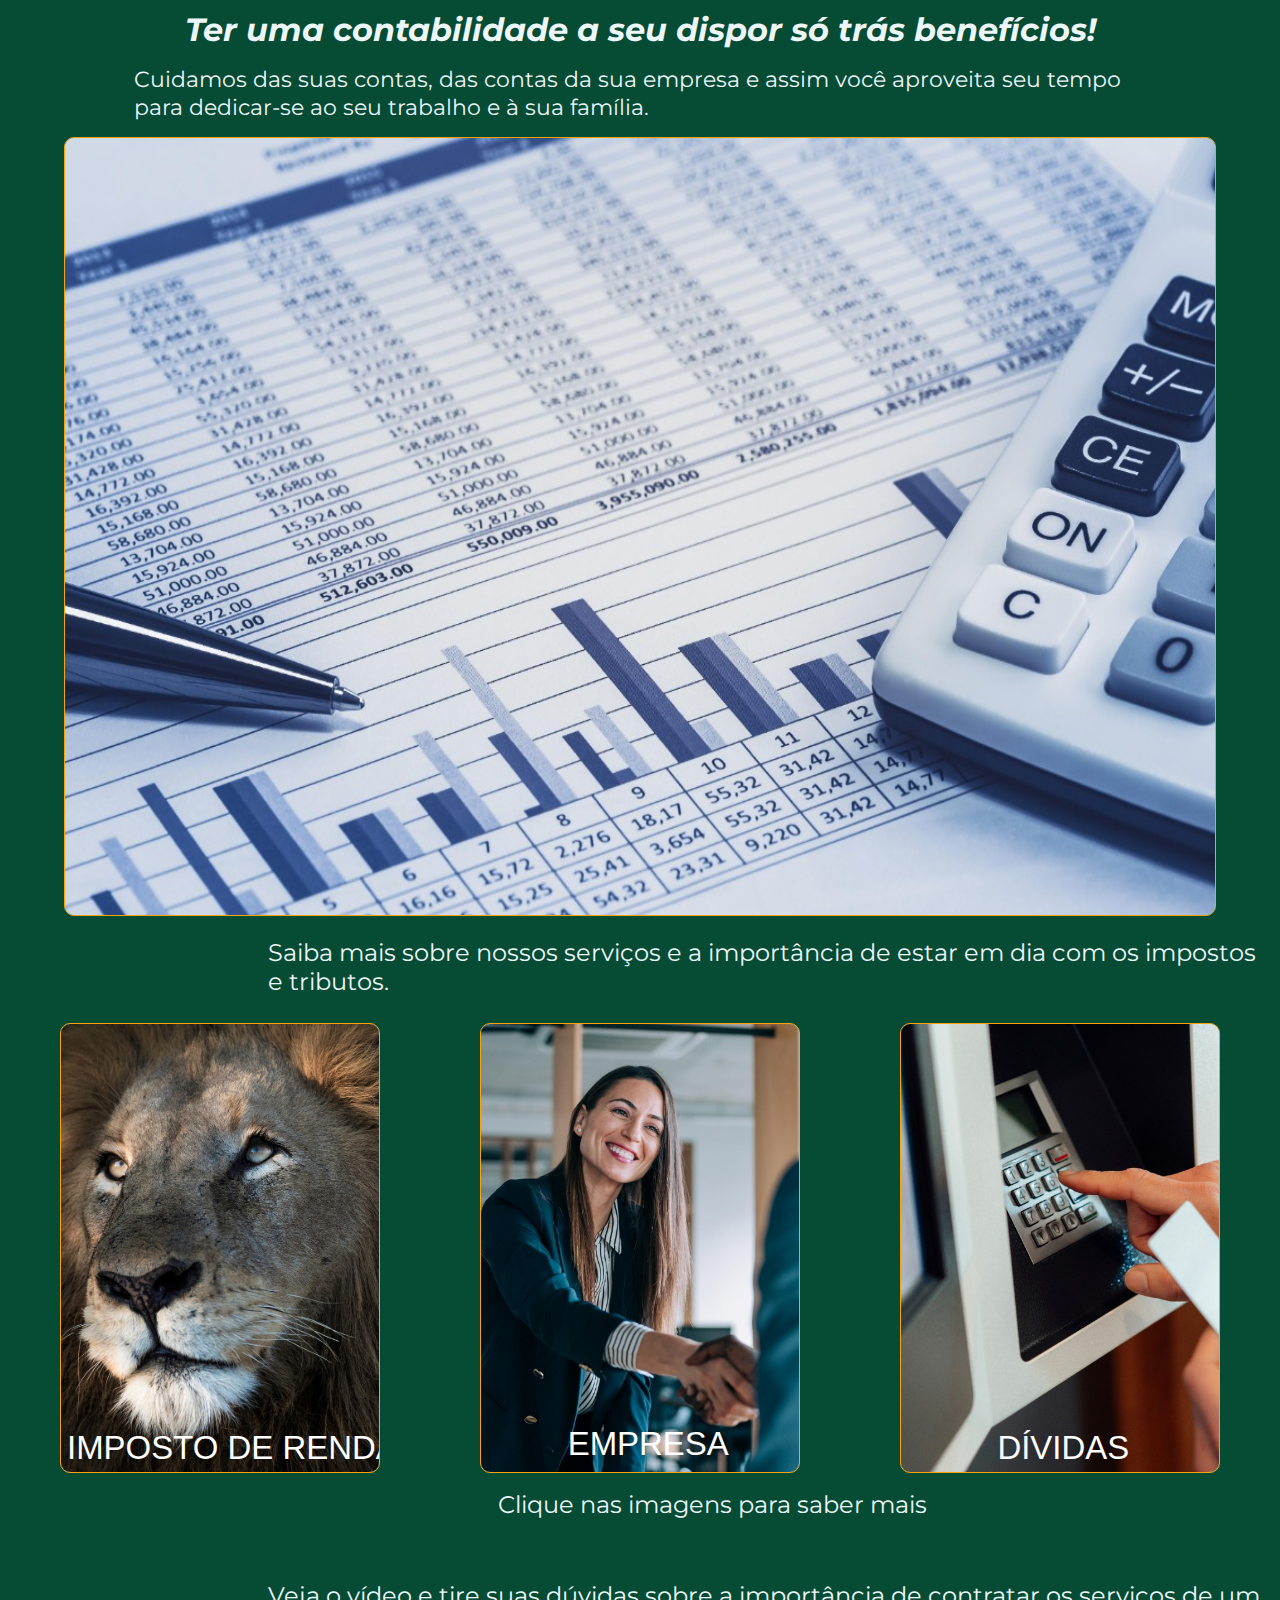
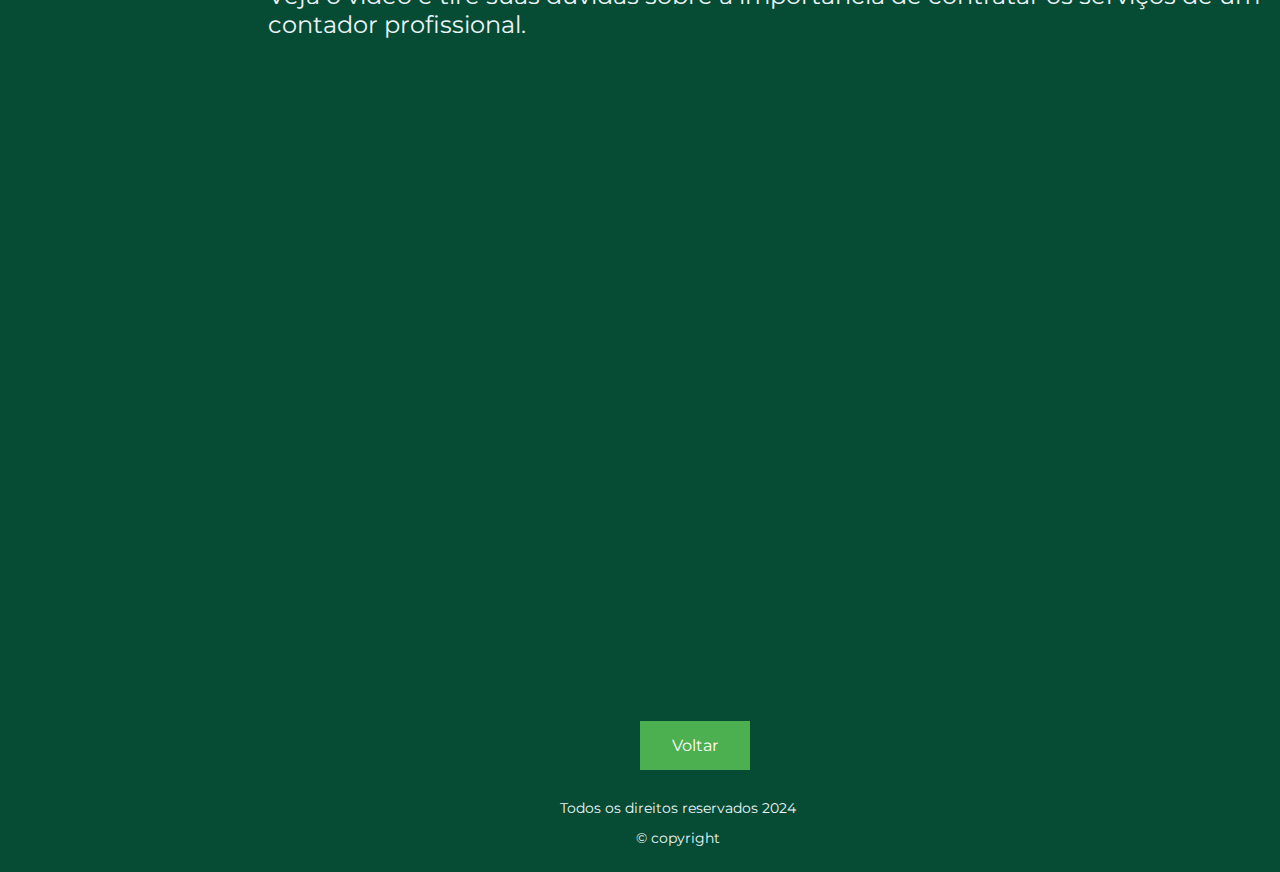
==== saiba-mais/saiba-mais.html @ 5978d424 "Ajustes finais da página "Saiba Mais"" ====
<!DOCTYPE html>
<html lang="pt-br">
  <head>
    <meta charset="UTF-8" />
    <meta name="viewport" content="width=device-width, initial-scale=1.0" />
    <link rel="shortcut icon" href="../assets/icons/calculo.png" type="image/x-icon">
    <link rel="stylesheet" href="./saiba-styles/styles.css" />
    <title>Saiba Mais</title>
  </head>
  <body>
    <header>
      <h3>Ter uma contabilidade a seu dispor só trás benefícios!</h3>
      <p>
        Cuidamos das suas contas, das contas da sua empresa e assim você
        aproveita seu tempo para dedicar-se ao seu trabalho e à sua família.
      </p>
    </header>
    <main>
      <div class="carousel">
        <div class="carousel-inner">
          <img src="./assets/img-1.svg" alt="Imagem 1" />
          <img src="./assets/img-2.svg" alt="Imagem 2" />
          <img src="./assets/img-3.svg" alt="Imagem 3" />
          <img src="./assets/img-04.svg" alt="Imagem 4" />
          <img src="./assets/img-5.svg" alt="Imagem 5" />
          <img src="./assets/img-1.svg" alt="" />
        </div>
      </div>

      <p class="p-card">
        Saiba mais sobre nossos serviços e a importância de estar em dia com os
        impostos e tributos.
      </p>
      <div class="cards-container">
        <div class="card">
          <img
            src="./assets/card-01.svg"
            alt="Card 1"
            data-info="Declarar o Imposto de Renda é uma obrigação fiscal fundamental para pessoas físicas que se enquadram nas condições estabelecidas pela Receita Federal. Além de evitar multas e juros por omissão ou erros nas informações, a declaração correta permite o acesso a diversos benefícios, como a restituição de valores pagos a mais. Para quem é autônomo ou possui outras fontes de rendimento, a declaração também serve para manter a regularidade perante o fisco, garantindo a conformidade com a legislação vigente e evitando complicações futuras."
          />
        </div>
        <div class="card">
          <img
            src="./assets/card-02.svg"
            alt="Card 2"
            data-info="A contabilidade é essencial para qualquer empresa, seja ela de pequeno, médio ou grande porte. Ela proporciona uma visão clara da saúde financeira do negócio, facilitando a tomada de decisões estratégicas e o cumprimento das obrigações fiscais e tributárias. Além disso, um contador qualificado ajuda a identificar oportunidades de redução de custos, a evitar erros em relatórios financeiros e a garantir a conformidade com a legislação vigente, contribuindo para o crescimento e a sustentabilidade da empresa no longo prazo."
          />
        </div>
        <div class="card">
          <img
            src="./assets/card-03.svg"
            alt="Card 3"
            data-info="Negociar e pagar suas dívidas é fundamental para manter a saúde financeira, seja no âmbito pessoal ou empresarial. No caso de pessoas físicas, isso significa preservar o histórico de crédito, evitando problemas com financiamentos, empréstimos e até mesmo com o nome negativado em cadastros de inadimplentes. Para as empresas, além de evitar restrições de crédito, a negociação das dívidas ajuda a melhorar o fluxo de caixa e a manter uma boa reputação no mercado. Ao resolver as pendências financeiras, tanto indivíduos quanto empresas garantem a estabilidade e o crescimento financeiro a longo prazo."
          />
        </div>
      </div>
      <p class="p-card" id="p-card">Clique nas imagens para saber mais</p>

      <p class="p-video">
        Veja o vídeo e tire suas dúvidas sobre a importância de contratar os
        serviços de um contador profissional.
      </p>
      <div class="video-container">
        <iframe
          width="960"
          height="615"
          src="https://www.youtube.com/embed/wbggibUAl4s?si=8gU_fadonfXtwtfn"
          title="YouTube video player"
          frameborder="0"
          allow="accelerometer; autoplay; clipboard-write; encrypted-media; gyroscope; picture-in-picture; web-share"
          referrerpolicy="strict-origin-when-cross-origin"
          allowfullscreen
        ></iframe>
      </div>

      <button class="animated-button" onclick="voltar()">Voltar</button>

      <div id="modal" class="modal">
        <div class="modal-content">
          <span class="close">×</span>
          <p id="modal-text"></p>
        </div>
      </div>
    </main>
    <footer>
      <p>Todos os direitos reservados 2024</p>
      <p>© copyright</p>
    </footer>

    <script src="./saiba-scripts/script.js"></script>
  </body>
</html>
---- saiba-mais/saiba-styles/styles.css ----
@import url("https://fonts.googleapis.com/css2?family=Montserrat:ital,wght@0,100..900;1,100..900&display=swap");

* {
  margin: 0;
  padding: 0;
  box-sizing: border-box;
  font-family: "Montserrat", sans-serif;
  background-color: #064b34;
}

header {
  width: 80vw;
  height: 15%;
  margin: auto;
  display: flex;
  flex-direction: column;
  justify-content: center;
  align-items: center;
  color: #edf6f9;
}

h3 {
  font-style: italic;
  font-size: 2em;
  padding: 10px;
}

p {
  font-size: 1.4em;
  padding: 6px;
}

.carousel {
  width: 90vw;
  height: 86.5vh;
  margin: 10px auto;
  overflow: hidden;
  display: flex;
  border-radius: 10px;
  border: solid 1px #faa307;
}

.carousel-inner {
  display: flex;
  transition: transform 1s ease-in-out;
}

.carousel img {
  width: 100%;
  height: auto;
  flex-shrink: 0;
}

.p-card, .p-video {
  color: #edf6f9;
  font-size: 1.5em;
  padding: 12px;
  margin-left: 20%;
}

.cards-container {
  height: 50vh;
  display: flex;

  justify-content: space-around;
  margin: 10px;
}

.card {
  width: 25vw;
  height: 50vh;
  margin: 5px;

  border-radius: 20px;
  cursor: pointer;
}

.card img {
  width: 100%;
  height: 100%;
  border-radius: 10px;
  object-fit: cover;
  border: 1px solid #faa307;
}

#p-card{
  margin-left: 38%;
}

.p-video{
  margin-top: 3%;
}

.video-container {
  margin-left: 28%;
  width: 30%;
  margin-top: 2%;
}

.animated-button {
  background-color: #4caf50;
  border: none;
  color: white;
  padding: 15px 32px;
  text-align: center;
  text-decoration: none;
  display: inline-block;
  font-size: 16px;
  margin: 4px 2px;
  margin-top: 2%;
  margin-left: 50%;
  cursor: pointer;
  transition: transform 0.3s; /* Animação hover */
}

.animated-button:hover {
  transform: scale(1.1);
}

/* Estilo para o modal */
.modal {
  display: none;
  position: fixed;
  z-index: 1;
  left: 0;
  top: 0;
  width: 100%;
  height: 100%;
  overflow: auto;
  background-color: rgb(0, 0, 0);
  background-color: rgba(0, 0, 0, 0.4);
}

.modal-content {
  background-color: #fefefe;
  margin: 15% auto;
  padding: 20px;
  border: 1px solid #888;
  width: 30%;
}

.close {
  color: #aaa;
  float: right;
  font-size: 28px;
  font-weight: bold;
}

.close:hover,
.close:focus {
  color: black;
  text-decoration: none;
  cursor: pointer;
}

a{
  text-decoration: none;
}

footer{
  color: #edf6f9;
  width: 30vw;
  margin: 1.5%;
  margin-left: 38%;
  display: flex;
  flex-direction: column;
  justify-content: center;
  align-items: center;
  font-size: 10px;
}
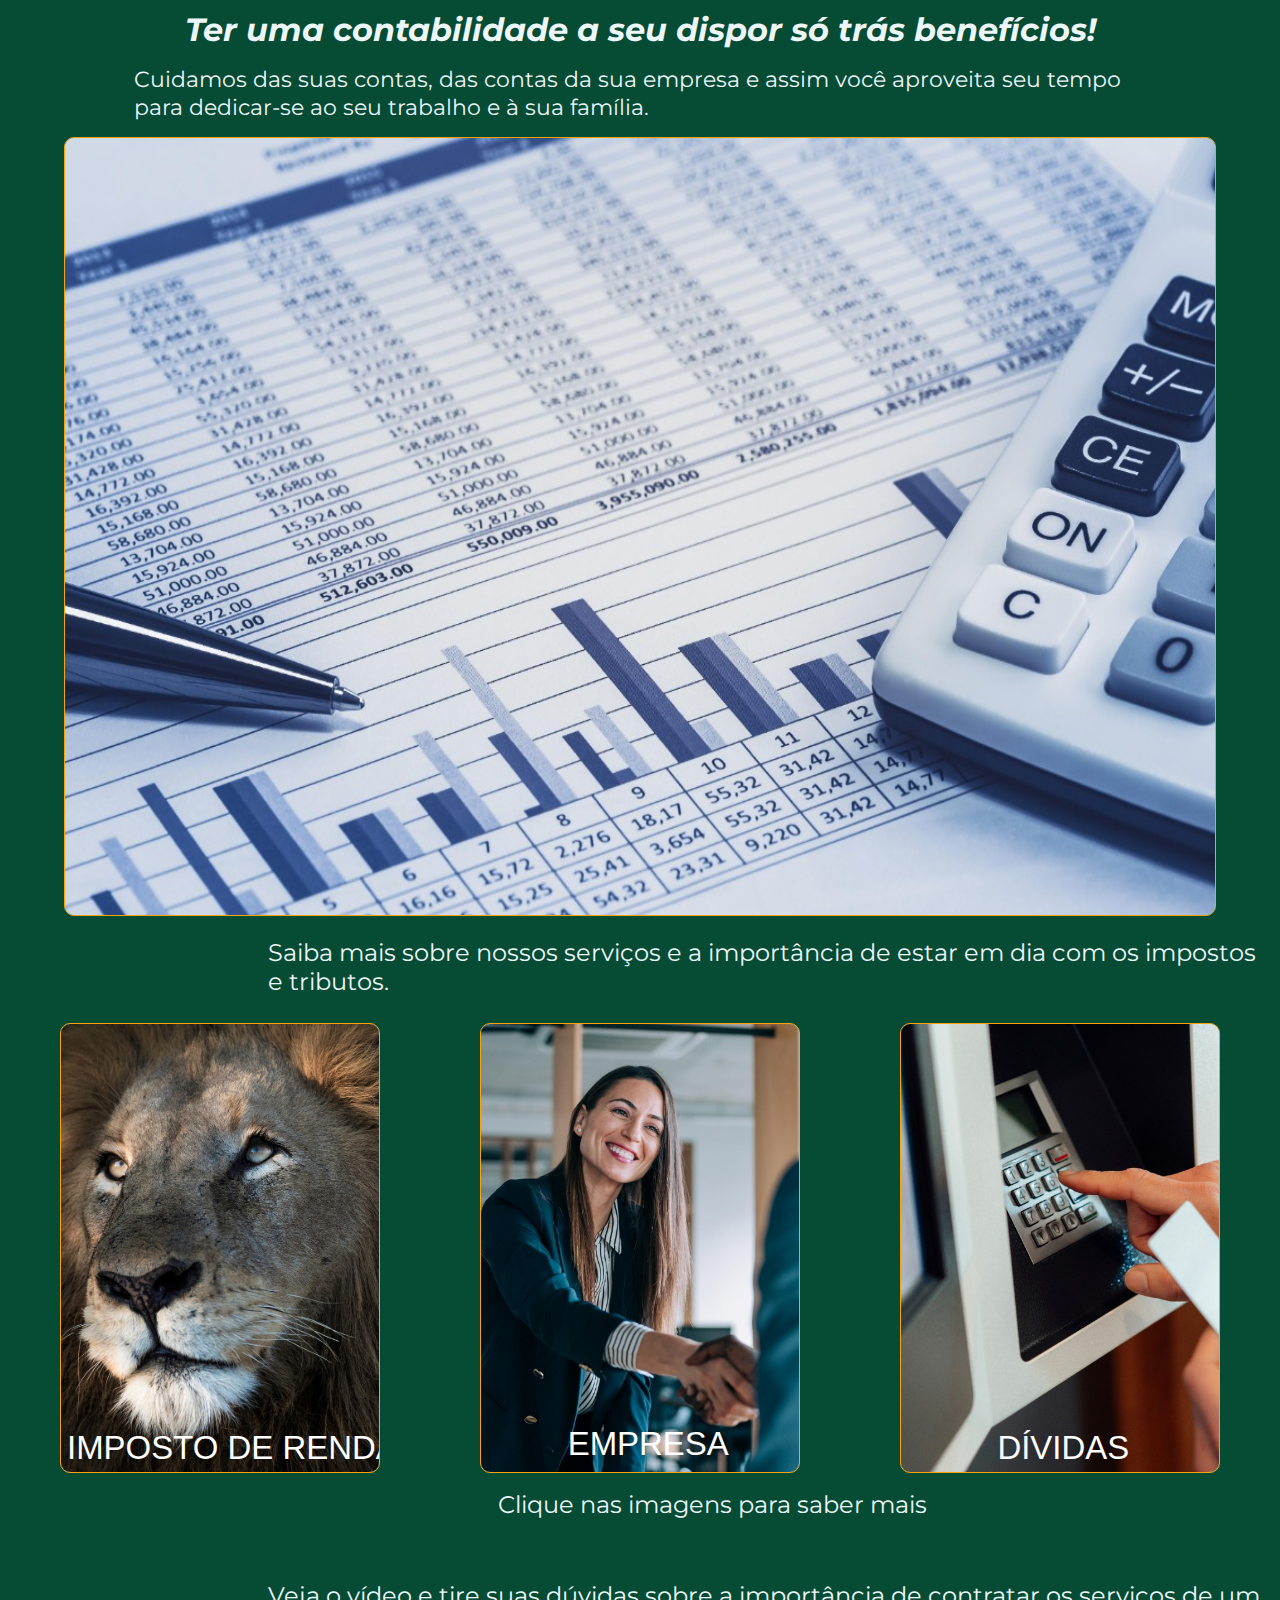
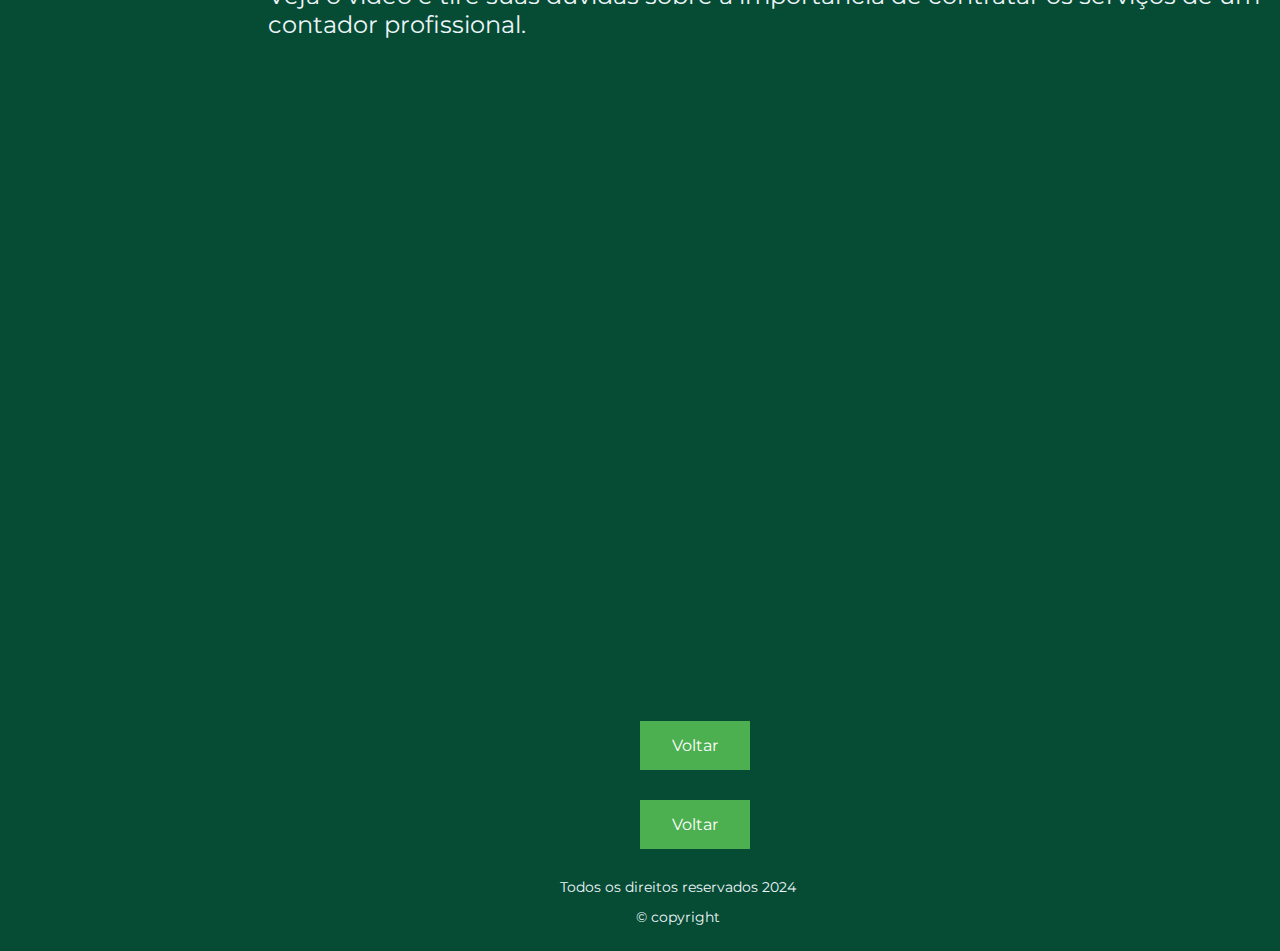
==== commit 1766a030: "Update" ====
--- a/saiba-mais/saiba-mais.html
+++ b/saiba-mais/saiba-mais.html
@@ -74,6 +74,7 @@
       </div>
 
       <button class="animated-button" onclick="voltar()">Voltar</button>
+      <a href="/index.html"><button class="animated-button">Voltar</button></a>
 
       <div id="modal" class="modal">
         <div class="modal-content">
@@ -88,5 +89,6 @@
     </footer>
 
     <script src="./saiba-scripts/script.js"></script>
+    <script src="./saiba-scripts/button-script.js" ></script>
   </body>
 </html>
--- a/saiba-mais/saiba-styles/styles.css
+++ b/saiba-mais/saiba-styles/styles.css
@@ -51,7 +51,8 @@
   flex-shrink: 0;
 }
 
-.p-card, .p-video {
+.p-card,
+.p-video {
   color: #edf6f9;
   font-size: 1.5em;
   padding: 12px;
@@ -61,7 +62,6 @@
 .cards-container {
   height: 50vh;
   display: flex;
-
   justify-content: space-around;
   margin: 10px;
 }
@@ -83,11 +83,11 @@
   border: 1px solid #faa307;
 }
 
-#p-card{
+#p-card {
   margin-left: 38%;
 }
 
-.p-video{
+.p-video {
   margin-top: 3%;
 }
 
@@ -110,7 +110,7 @@
   margin-top: 2%;
   margin-left: 50%;
   cursor: pointer;
-  transition: transform 0.3s; /* Animação hover */
+  transition: transform 0.3s;
 }
 
 .animated-button:hover {
@@ -153,11 +153,7 @@
   cursor: pointer;
 }
 
-a{
-  text-decoration: none;
-}
-
-footer{
+footer {
   color: #edf6f9;
   width: 30vw;
   margin: 1.5%;
@@ -168,3 +164,59 @@
   align-items: center;
   font-size: 10px;
 }
+
+@media only screen and (max-width: 900px) {
+  h3 {
+    font-size: 1.2em;
+  }
+
+  p {
+    font-size: 1em;
+  }
+  .carousel {
+    height: 50vh;
+  }
+  .p-card,
+  .p-video {
+    font-size: 1em;
+    margin-left: 10%;
+  }
+  .cards-container {
+    height: 100%;
+    flex-direction: column;
+  }
+
+  .card {
+    width: 90vw;
+  }
+
+  #p-card {
+    margin-left: 10%;
+  }
+
+  .modal-content {
+    color: #fefefe;
+    padding: 8px;
+    width: 90%;
+  }
+  .p-video {
+    margin-left: 5%;
+  }
+  .video-container {
+    margin-left: 4%;
+    width: 100%;
+    margin-top: 2%;
+  }
+  iframe {
+    width: 90%;
+    height: 30vh;
+  }
+  .animated-button {
+    margin-left: 35%;
+  }
+  footer {
+    width: 50vw;
+    margin: 1%;
+    margin-left: 25%;
+  }
+}
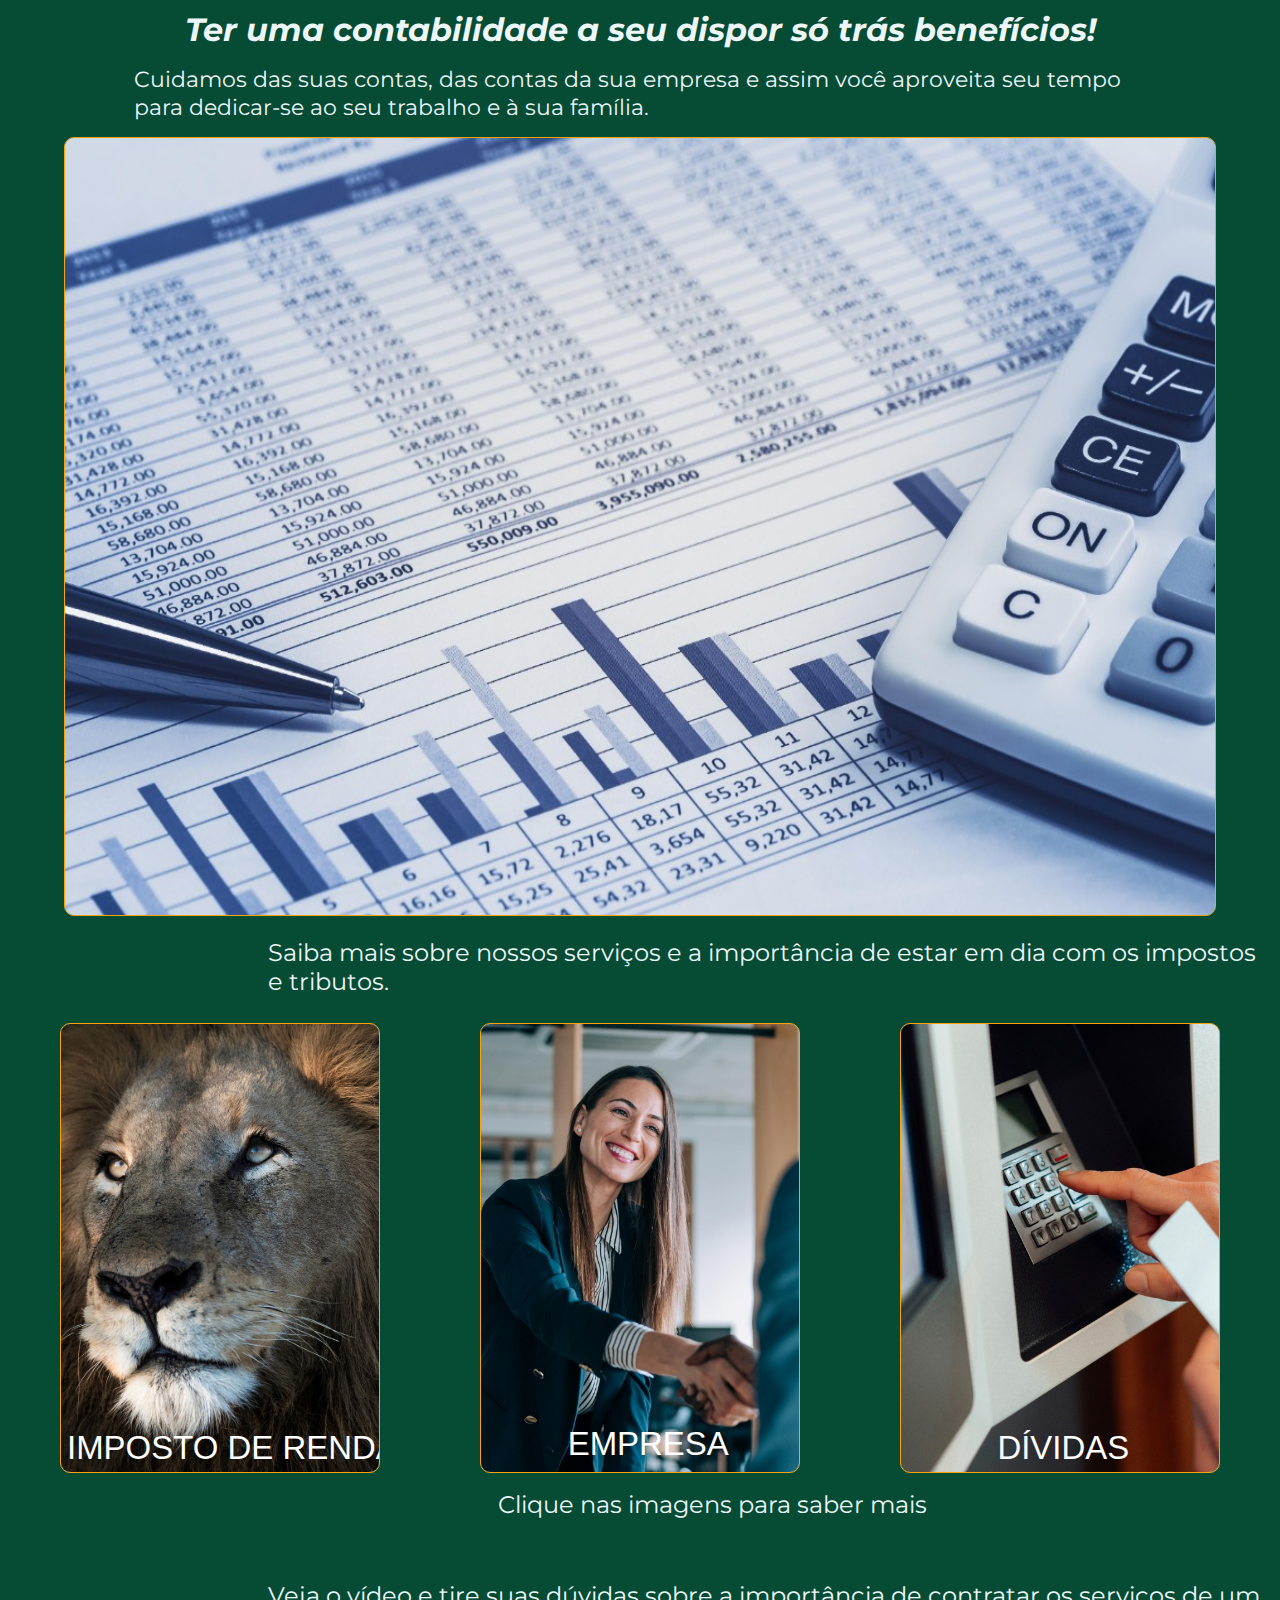
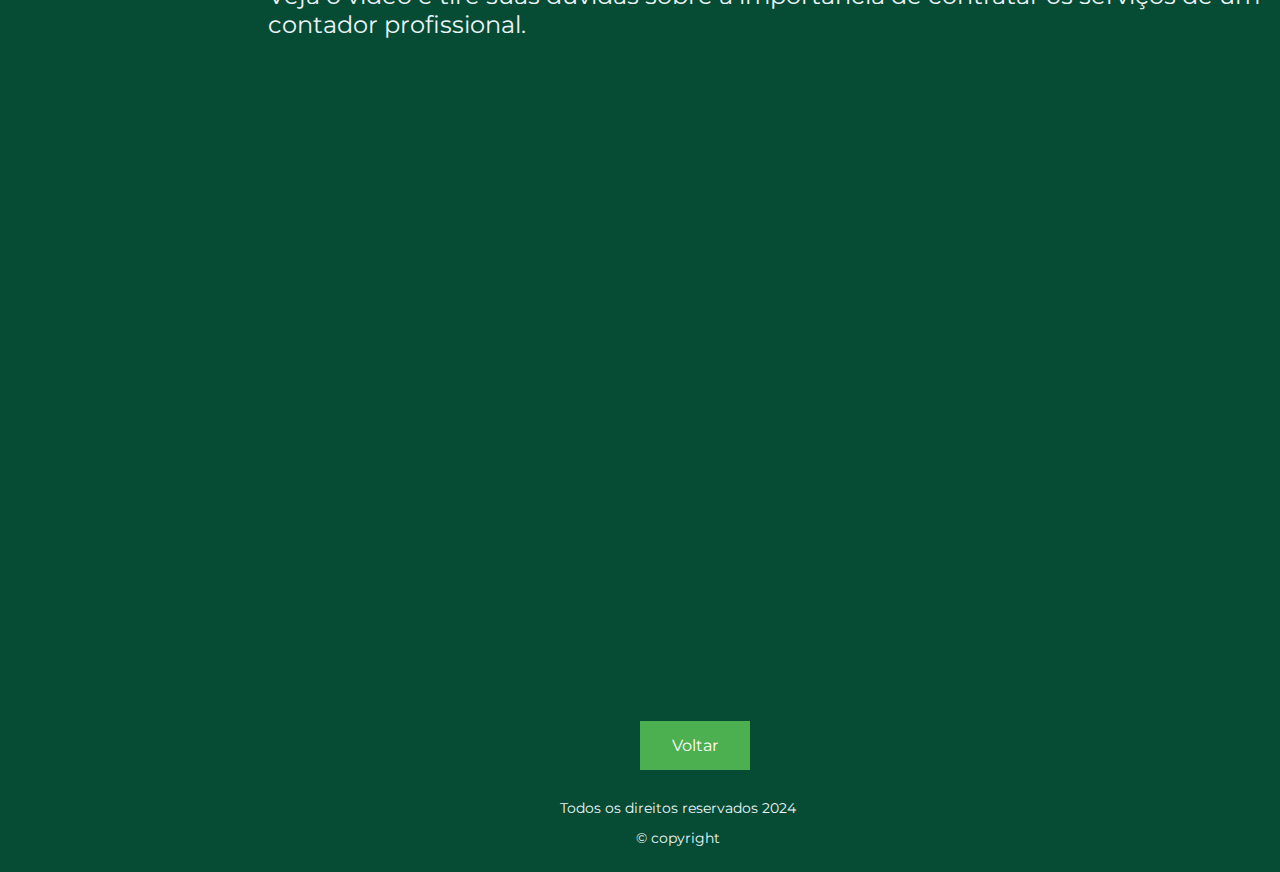
==== commit 69c9f905: "Correção de caminho do botão "voltar" - teste" ====
--- a/saiba-mais/saiba-mais.html
+++ b/saiba-mais/saiba-mais.html
@@ -3,7 +3,11 @@
   <head>
     <meta charset="UTF-8" />
     <meta name="viewport" content="width=device-width, initial-scale=1.0" />
-    <link rel="shortcut icon" href="../assets/icons/calculo.png" type="image/x-icon">
+    <link
+      rel="shortcut icon"
+      href="../assets/icons/calculo.png"
+      type="image/x-icon"
+    />
     <link rel="stylesheet" href="./saiba-styles/styles.css" />
     <title>Saiba Mais</title>
   </head>
@@ -74,7 +78,6 @@
       </div>
 
       <button class="animated-button" onclick="voltar()">Voltar</button>
-      <a href="/index.html"><button class="animated-button">Voltar</button></a>
 
       <div id="modal" class="modal">
         <div class="modal-content">
@@ -89,6 +92,6 @@
     </footer>
 
     <script src="./saiba-scripts/script.js"></script>
-    <script src="./saiba-scripts/button-script.js" ></script>
+    <script src="./saiba-scripts/button-script.js"></script>
   </body>
 </html>
